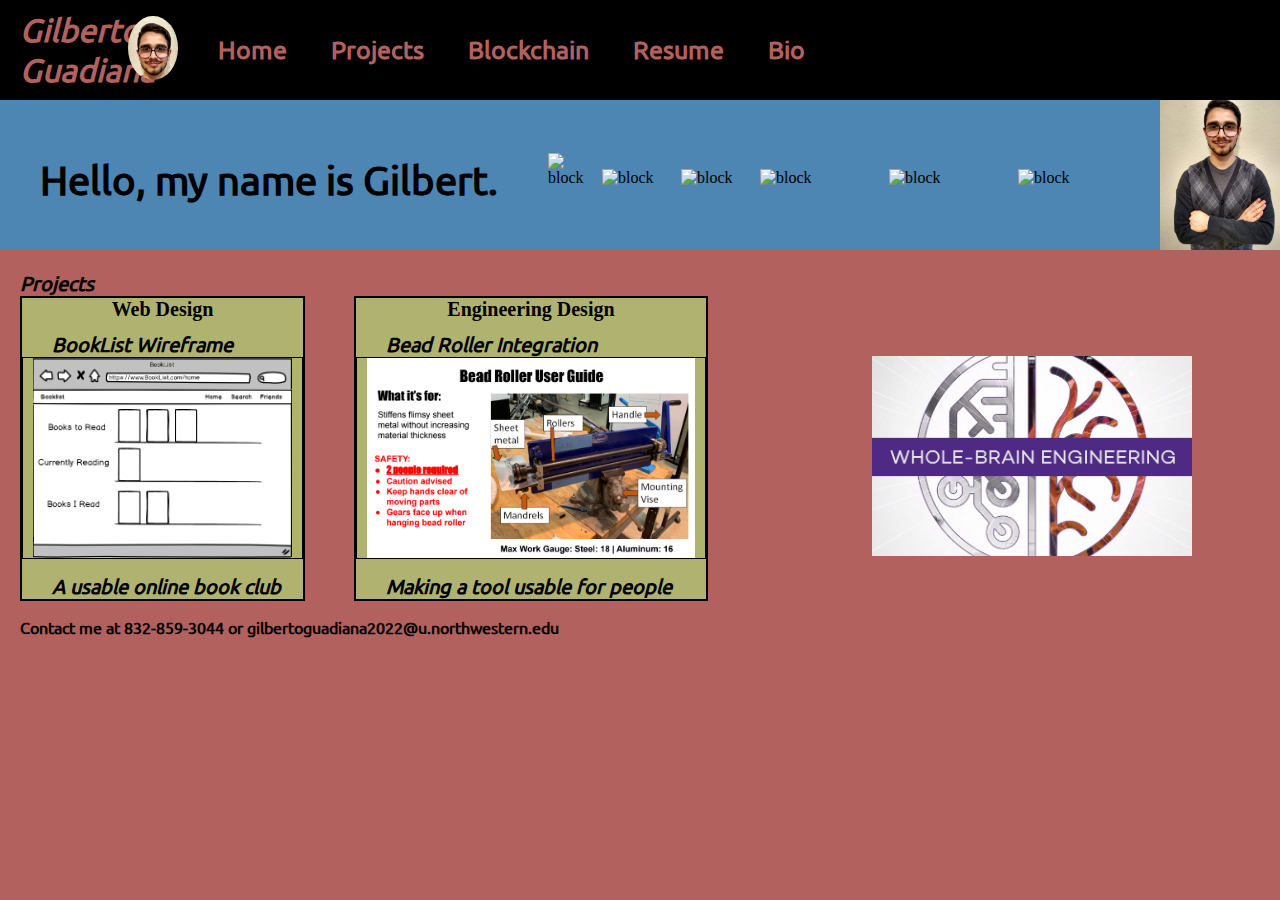
==== index.html @ e7065357 "Add files via upload" ====
<!DOCTYPE html>
<html>
  <head>
    <title>Gilberto's Portfolio</title>
    <link rel="stylesheet" href="styles1.css">
  </head>
  <body>
      <nav class="nav-bar" id="navigation">
        <script src="myscript.js"> </script>
      </nav>
      <main class="main">
        <div class="intro">
          <p>Hello, my name is Gilbert.</p>
          <div class="blocked">
            <img id="block1" src="https://cdn3.iconfinder.com/data/icons/business-intelligence-2/64/multidimensional-schema-data-warehouse-mining-cube-block-512.png" alt="block">
            <img id="block2"src="https://cdn3.iconfinder.com/data/icons/business-intelligence-2/64/multidimensional-schema-data-warehouse-mining-cube-block-512.png" alt="block">
            <img id="block2"src="https://cdn3.iconfinder.com/data/icons/business-intelligence-2/64/multidimensional-schema-data-warehouse-mining-cube-block-512.png" alt="block">
            <img id="block3"src="https://cdn3.iconfinder.com/data/icons/business-intelligence-2/64/multidimensional-schema-data-warehouse-mining-cube-block-512.png" alt="block">
            <img id="block3"src="https://cdn3.iconfinder.com/data/icons/business-intelligence-2/64/multidimensional-schema-data-warehouse-mining-cube-block-512.png" alt="block">
            <img id="block3"src="https://cdn3.iconfinder.com/data/icons/business-intelligence-2/64/multidimensional-schema-data-warehouse-mining-cube-block-512.png" alt="block">
          </div>
          <img src="images\headshot.jpg" alt="Profile Picture">
        </div>
        <div class="projects">
          <p>Projects</p>
          <div class="project-wrapper">
            <h1>Web Design</h1>
            <p>BookList Wireframe</p>
            <a href="projects.html">
            <img src="projects/wireframe.PNG" alt="Wireframe BookList Project Photo">
            </a>
            <p class="description"> A usable online book club</p>
          </div>
          <div id="beadroller" class="project-wrapper">
            <h1>Engineering Design</h1>
            <p>Bead Roller Integration</p>
            <a class="link" href="projects.html">
            <img src="projects/beadroller-poster.PNG" alt="Bead Roller Integration Poster">
            </a>
            <p class="description"> Making a tool usable for people </p>
          </div>
          <img id="whole-brain" src="images/whole-brain.jpg" alt="Engineering Philosophy">
        </div>
        <p>Contact me at 832-859-3044 or gilbertoguadiana2022@u.northwestern.edu</p>
      </main>
  </body>
</html>
---- styles1.css ----
@font-face {
  font-family: "ubuntu";
  src: url(Ubuntu/Ubuntu-Regular.ttf);
}

body {
  margin: 0;
  padding: 0;
  background-color: #B3615E;
  height: 100%;
}

main {
  margin-top: 90px;
}

/* Navigation system */
nav.nav-bar {
  position: fixed;
  left: 0;
  top: 0;
  right: 0;
  margin: 0;
  display: flex;
  background-color: black;
  padding: 10px;
  align-items: center;
}

.nav-bar a {
  text-decoration: none;
}

.nav-bar div {
  margin-left: 20px;
  width: 100%;
}

.nav-bar li {
  display: inline-block;
  color: #B3615E;
  font-family: "ubuntu";
  font-size: 25px;
  font-weight: bold;
  padding: 10px;
  margin: 10px;
}

 .nav-bar h1 {
  color: #B3615E;
  font-family: "ubuntu";
  font-style: italic;
  width: 108px;
  display: inline-block;
  margin: 0;
  margin-left: 10px;
}

  .nav-bar img {
  width: 50px;
  border-radius: 50%;
  display: inline-block;
}

/* Bio section */

div.biography {
  display: inline-block;
  vertical-align: bottom;
}

.biography h1 {
  font-family: "ubuntu";
  padding: 20px;
  margin-bottom: 0;
  padding-bottom: 0;
}

.biography li {
  font-family: "ubuntu";
  padding-left: 20px;
  margin-top: 0;
  list-style: none;
}

.bio-section img {
  width: 250px;
  padding-top: 100px;
  vertical-align: middle;
  margin-left: 30px;
  display: inline-block;
  border-radius: 30%;
}

.biography img {
  width: 120px;
  display: inline-block;
}

div.blocks{
  display: inline-block;
}

.blocks img {
  display: inline-block;
}

#block1 {
  width: 50px;
}

#block2 {
  width: 75px;
}

#block3 {
  width: 125px;
}

/* Landing page */
div.intro {
  display: flex;
  align-items: center;
  margin-bottom: 0;
  background-color: #4D85B3;
}

.intro img{
  display: inline-block;
  margin-left: auto;
  width: 120px;
  margin-bottom: 0;
}

.intro p{
  font-family: "ubuntu";
  font-size: 40px;
  font-weight:bolder;
  margin: 20px;
  display: inline-flex;
  margin-bottom: 0;
}

div.blocked {
  margin-left: 30px;
  display: inline;
  margin-bottom: 0;
}

/* Projects display */

.projects p {
  padding: 20px;
  margin: 0;
  padding-bottom: 0;
  font-family: "ubuntu";
  font-style: italic;
  font-size: 20px;
}

div.project-wrapper {
  display: inline-block;
  background-color: #B0B370;
  margin: 0px;
  margin-left: 20px;
  border: 2px solid black;
  width: auto;
}

.project-wrapper h1 {
  text-align: center;
}

.project-wrapper p {
  margin: 0;
  padding: 0;
}

.project-wrapper img {
  max-height: 200px;
  padding: 10px;
  padding-top: 0;
  padding-bottom: 0;
  border: 1px solid black;
}

#beadroller{
  margin-left: 45px;
}

.project-wrapper h1{
  font-size: 20px;
  margin: 0;
}

.project-wrapper p {
  margin: 10px;
  margin-bottom: 0;
}

#whole-brain {
  height: 200px;
  padding: 60px;
  padding-left: 160px;
  vertical-align: top;
  padding-bottom: 0;
}

/* Projects page */

.main p {
  font-family: "ubuntu";
  padding-left: 20px;
  font-weight: bolder;
}

div.info-wrapper {
  display: inline-block;
  padding-top: 20px;
}

p.DetailedDescription {
  width: 280px;
}

div.description-box {
  display: inline-block;
  vertical-align: top;
  padding-right: 5px;
}

p {
  font-family: "ubuntu";
  padding-left: 20px;
}

#brd {
  width: 350px;
}
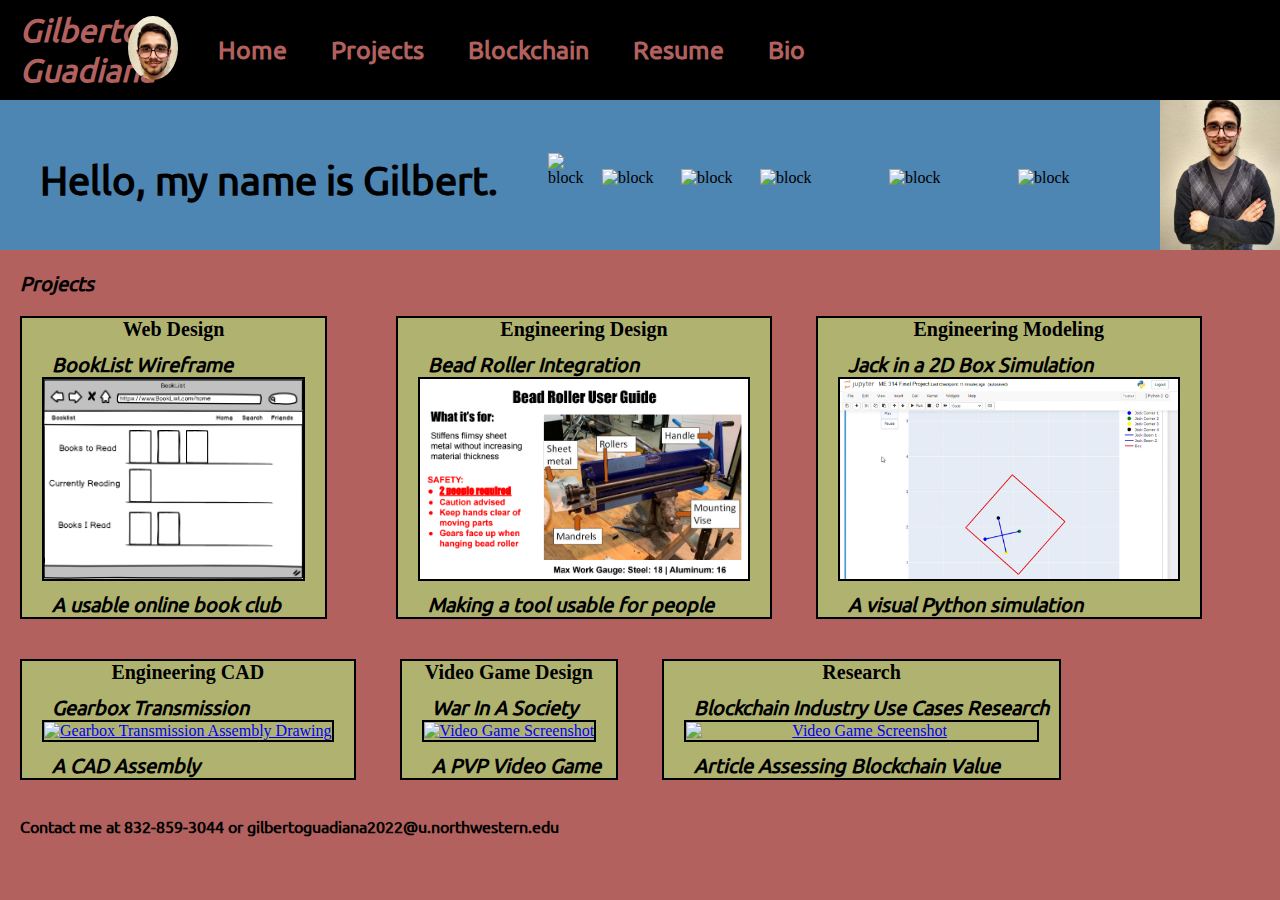
==== commit 7f0c7471: "updated portfolio projects" ====
--- a/index.html
+++ b/index.html
@@ -39,7 +39,40 @@
             </a>
             <p class="description"> Making a tool usable for people </p>
           </div>
-          <img id="whole-brain" src="images/whole-brain.jpg" alt="Engineering Philosophy">
+          <div class="project-wrapper">
+            <h1>Engineering Modeling</h1>
+            <p>Jack in a 2D Box Simulation</p>
+            <a href="projects.html">
+            <img src="projects/JackInABox2DSimulation_pic.PNG" alt="Python simulation screenshot">
+            </a>
+            <p class="description"> A visual Python simulation</p>
+          </div>
+          <div class="project-wrapper">
+            <h1>Engineering CAD</h1>
+            <p>Gearbox Transmission</p>
+            <a href="projects.html">
+            <img src="projects/GearboxTransmission.png" alt="Gearbox Transmission Assembly Drawing">
+            </a>
+            <p class="description"> A CAD Assembly</p>
+          </div>
+
+          <div class="project-wrapper">
+            <h1>Video Game Design</h1>
+            <p>War In A Society</p>
+            <a href="projects.html">
+            <img src="projects/WarInASociety_Screenshot.png" alt="Video Game Screenshot">
+            </a>
+            <p class="description"> A PVP Video Game</p>
+          </div>
+
+          <div class="project-wrapper">
+            <h1>Research</h1>
+            <p>Blockchain Industry Use Cases Research</p>
+            <a href="projects.html">
+            <img src="projects/blockchain_projectmanagement_article_screenshot.png" alt="Video Game Screenshot">
+            </a>
+            <p class="description"> Article Assessing Blockchain Value</p>
+          </div>
         </div>
         <p>Contact me at 832-859-3044 or gilbertoguadiana2022@u.northwestern.edu</p>
       </main>
--- a/styles1.css
+++ b/styles1.css
@@ -162,7 +162,7 @@
 div.project-wrapper {
   display: inline-block;
   background-color: #B0B370;
-  margin: 0px;
+  margin: 20px;
   margin-left: 20px;
   border: 2px solid black;
   width: auto;
@@ -179,10 +179,15 @@
 
 .project-wrapper img {
   max-height: 200px;
-  padding: 10px;
+  text-align: center;
+  /* margin-left: auto;
+  margin-right: auto; */
+  margin-left:20px;
+  margin-right:20px;
+  display:block;
   padding-top: 0;
   padding-bottom: 0;
-  border: 1px solid black;
+  border: 2px solid black;
 }
 
 #beadroller{
@@ -228,6 +233,7 @@
   display: inline-block;
   vertical-align: top;
   padding-right: 5px;
+  margin-bottom: 10px;
 }
 
 p {
@@ -238,3 +244,7 @@
 #brd {
   width: 350px;
 }
+
+video{
+  padding: 10px;
+}
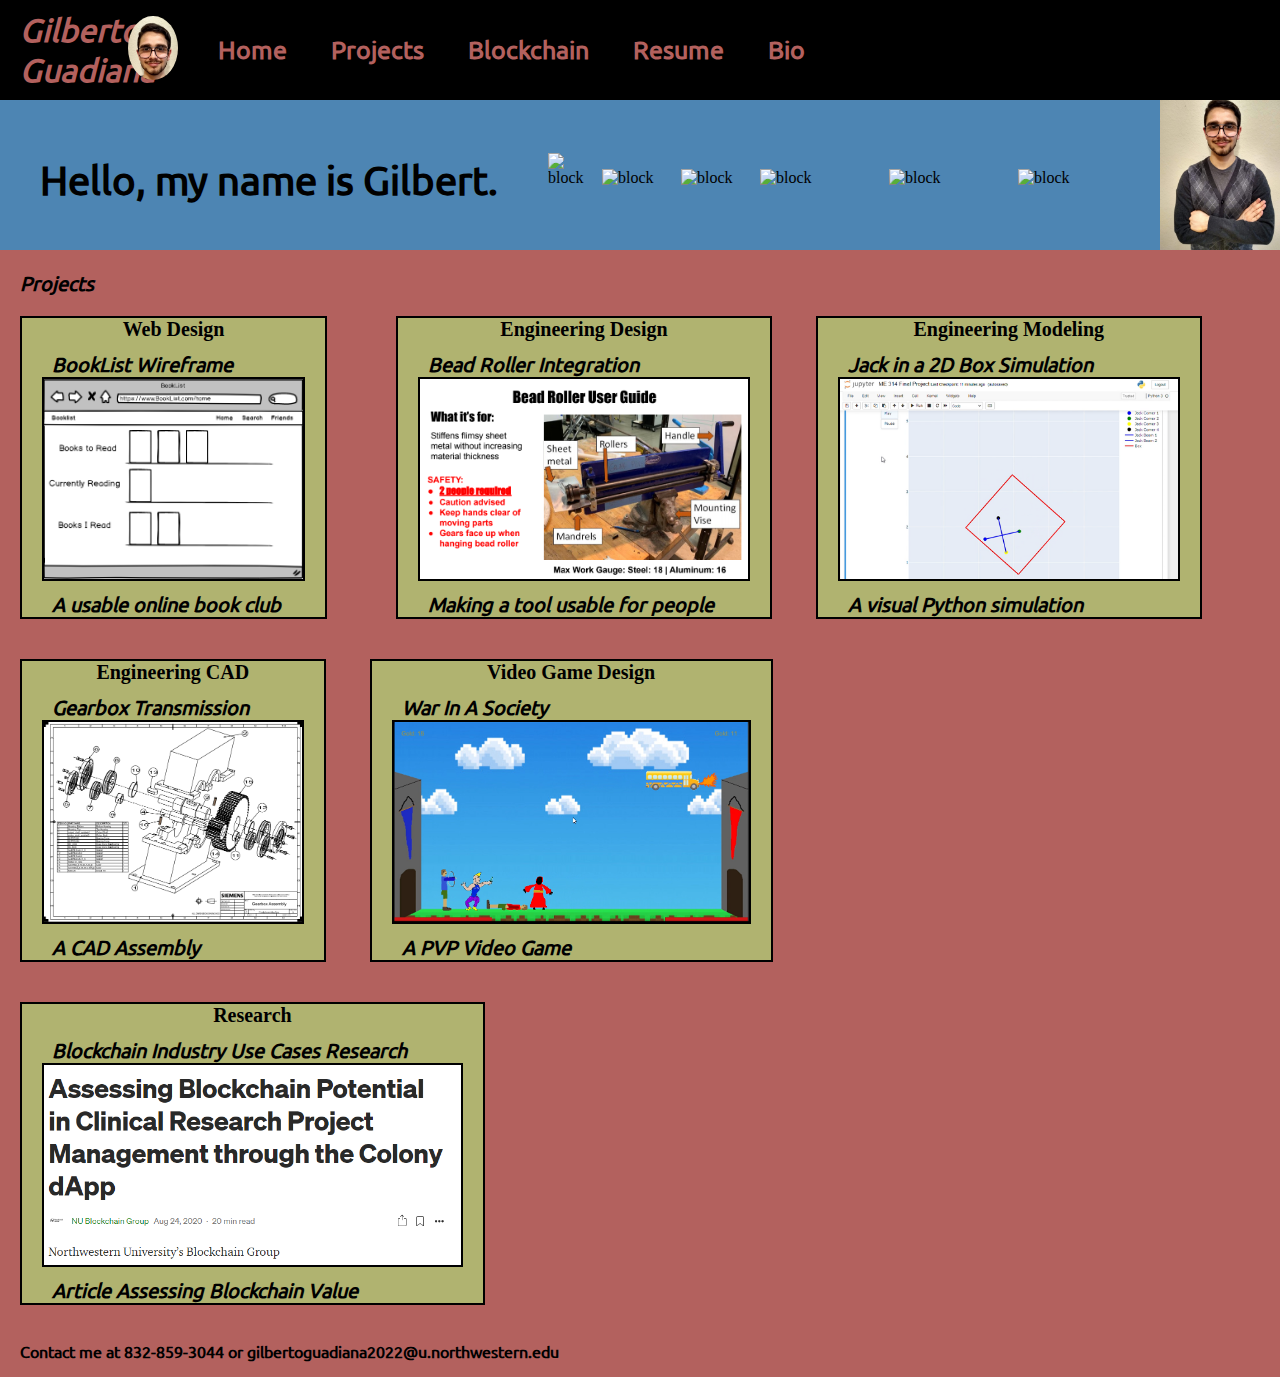
==== commit aff350ed: "updated extension names and resume" ====
--- a/index.html
+++ b/index.html
@@ -31,6 +31,7 @@
             </a>
             <p class="description"> A usable online book club</p>
           </div>
+
           <div id="beadroller" class="project-wrapper">
             <h1>Engineering Design</h1>
             <p>Bead Roller Integration</p>
@@ -39,6 +40,7 @@
             </a>
             <p class="description"> Making a tool usable for people </p>
           </div>
+
           <div class="project-wrapper">
             <h1>Engineering Modeling</h1>
             <p>Jack in a 2D Box Simulation</p>
@@ -47,11 +49,12 @@
             </a>
             <p class="description"> A visual Python simulation</p>
           </div>
+
           <div class="project-wrapper">
             <h1>Engineering CAD</h1>
             <p>Gearbox Transmission</p>
             <a href="projects.html">
-            <img src="projects/GearboxTransmission.png" alt="Gearbox Transmission Assembly Drawing">
+            <img src="projects/GearboxTransmission.PNG" alt="Gearbox Transmission Assembly Drawing">
             </a>
             <p class="description"> A CAD Assembly</p>
           </div>
@@ -60,7 +63,7 @@
             <h1>Video Game Design</h1>
             <p>War In A Society</p>
             <a href="projects.html">
-            <img src="projects/WarInASociety_Screenshot.png" alt="Video Game Screenshot">
+            <img src="projects/WarInASociety_Screenshot.PNG" alt="Video Game Screenshot">
             </a>
             <p class="description"> A PVP Video Game</p>
           </div>
@@ -69,7 +72,7 @@
             <h1>Research</h1>
             <p>Blockchain Industry Use Cases Research</p>
             <a href="projects.html">
-            <img src="projects/blockchain_projectmanagement_article_screenshot.png" alt="Video Game Screenshot">
+            <img src="projects/blockchain_projectmanagement_article_screenshot.PNG" alt="Research Article Screenshot">
             </a>
             <p class="description"> Article Assessing Blockchain Value</p>
           </div>
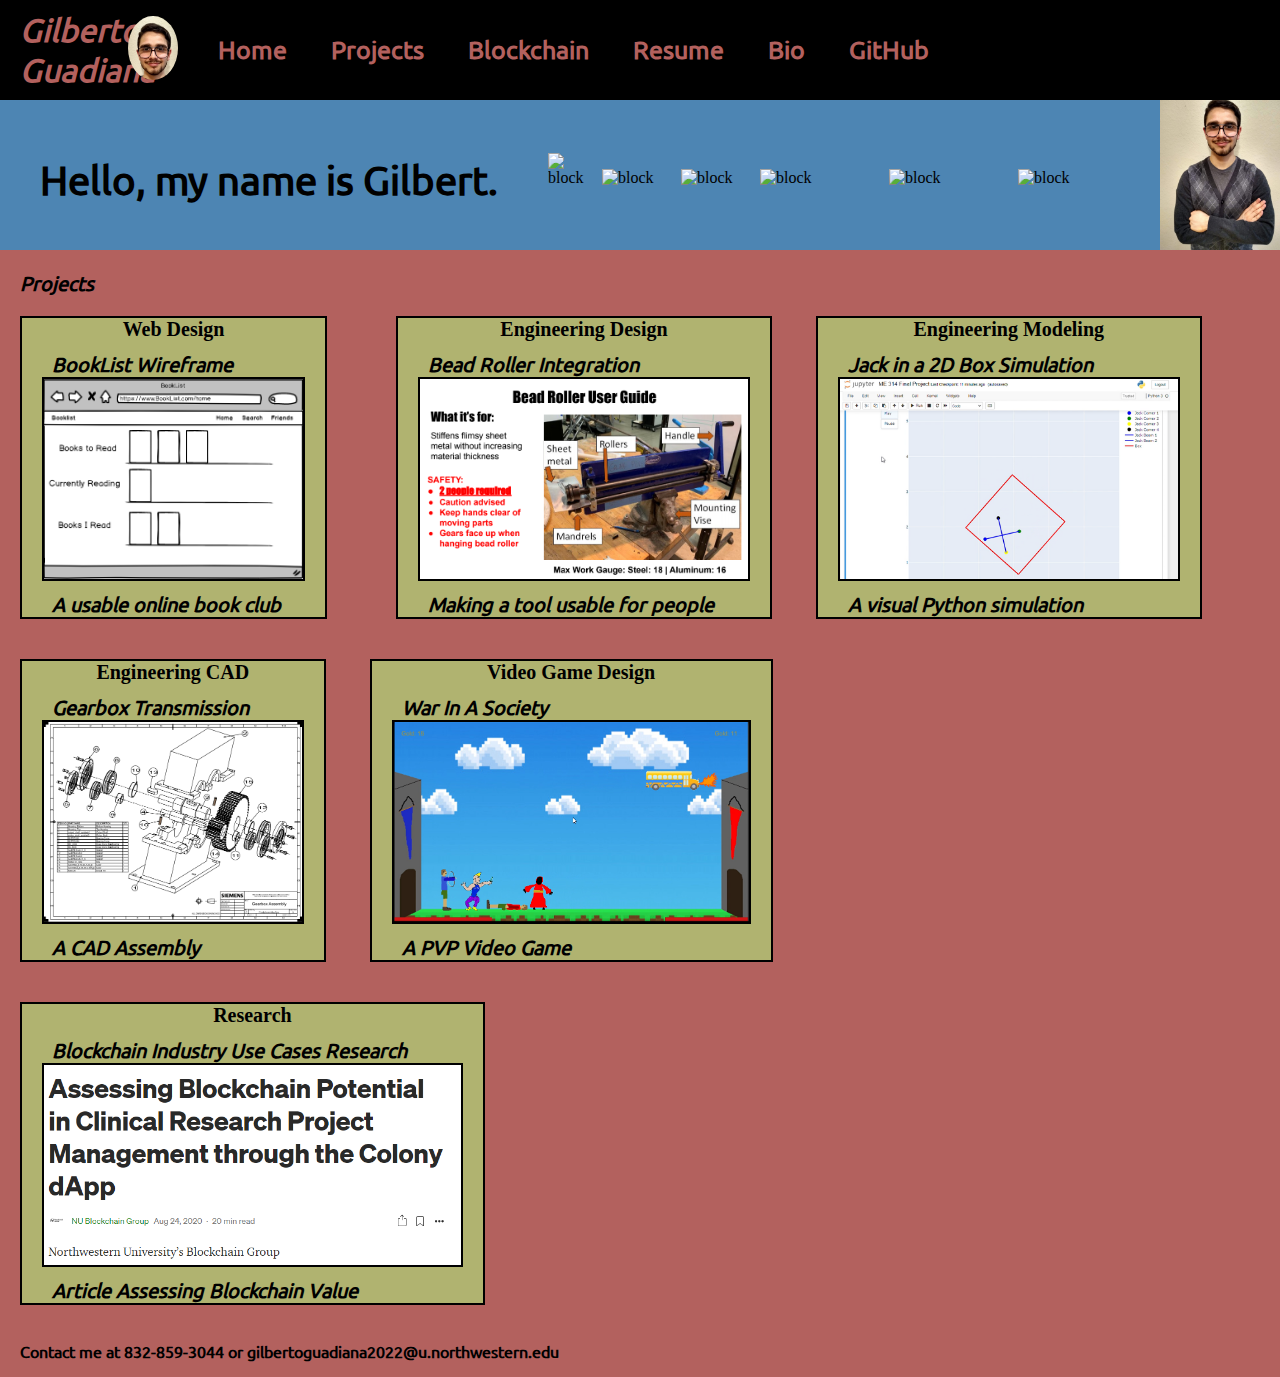
==== commit 5e8b81e5: "Refactored script and updated blockchain website" ====
--- a/index.html
+++ b/index.html
@@ -6,7 +6,7 @@
   </head>
   <body>
       <nav class="nav-bar" id="navigation">
-        <script src="myscript.js"> </script>
+        <script src="navigation.js"> </script>
       </nav>
       <main class="main">
         <div class="intro">
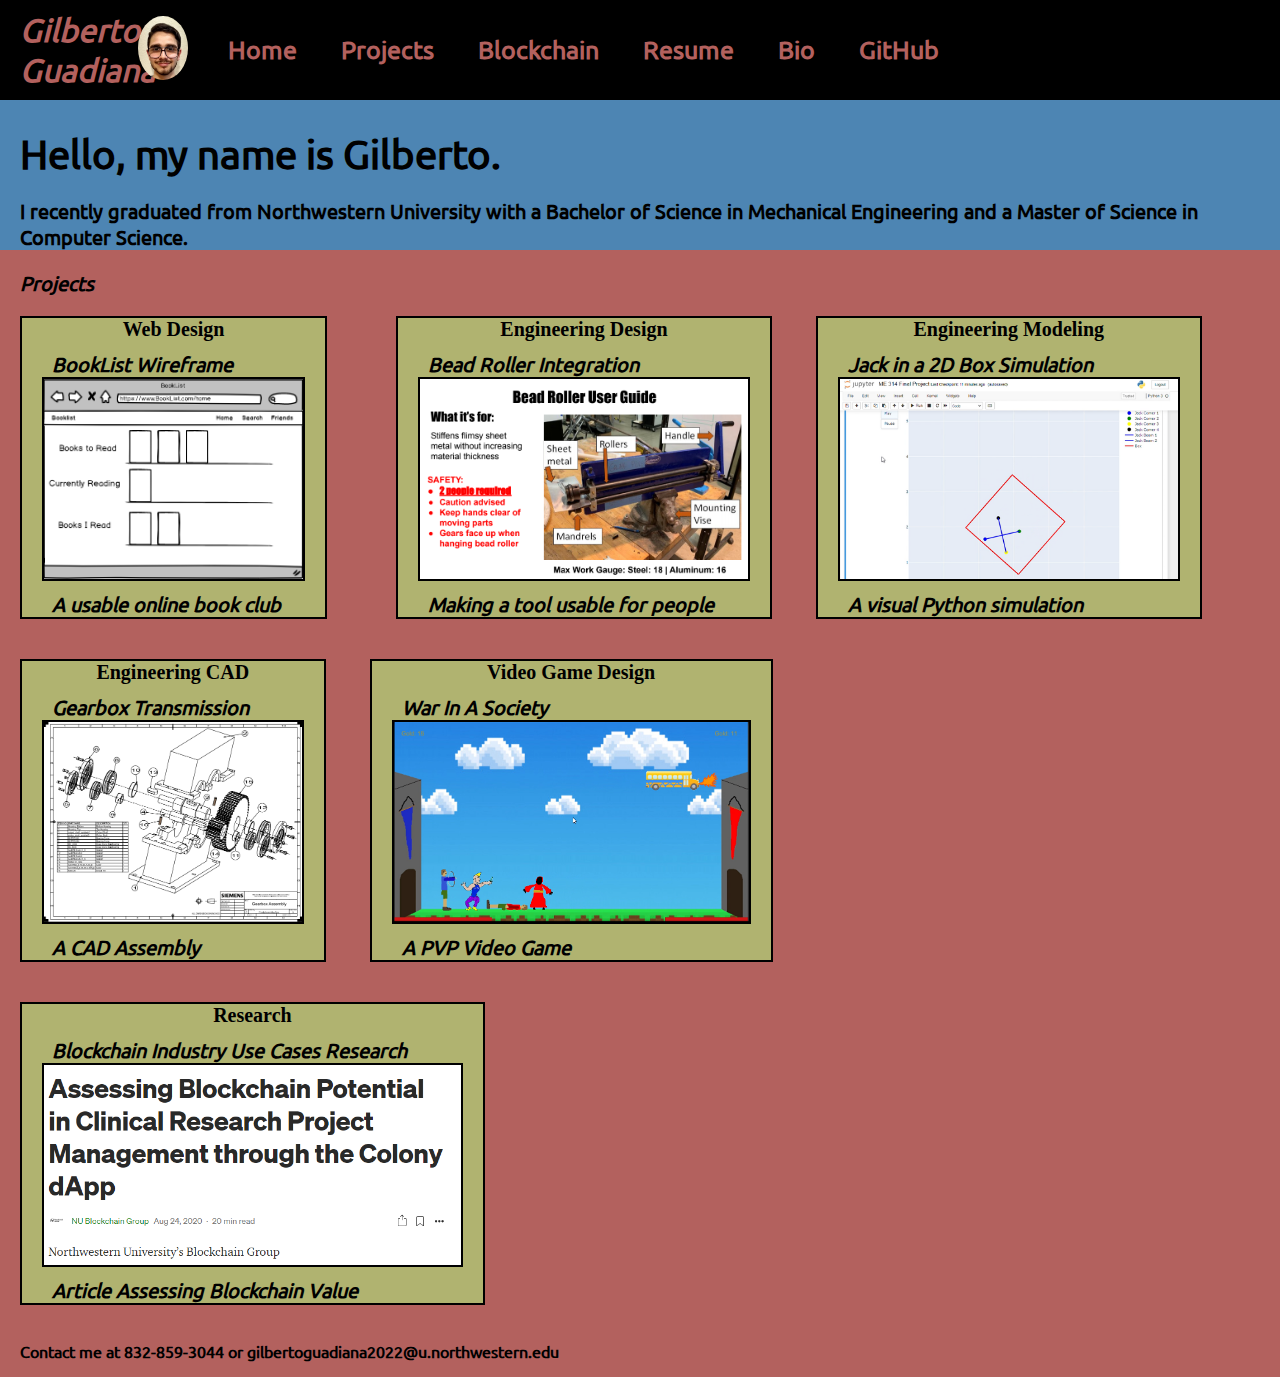
==== commit f11666b3: "Updated intro section text" ====
--- a/index.html
+++ b/index.html
@@ -10,16 +10,11 @@
       </nav>
       <main class="main">
         <div class="intro">
-          <p>Hello, my name is Gilbert.</p>
-          <div class="blocked">
-            <img id="block1" src="https://cdn3.iconfinder.com/data/icons/business-intelligence-2/64/multidimensional-schema-data-warehouse-mining-cube-block-512.png" alt="block">
-            <img id="block2"src="https://cdn3.iconfinder.com/data/icons/business-intelligence-2/64/multidimensional-schema-data-warehouse-mining-cube-block-512.png" alt="block">
-            <img id="block2"src="https://cdn3.iconfinder.com/data/icons/business-intelligence-2/64/multidimensional-schema-data-warehouse-mining-cube-block-512.png" alt="block">
-            <img id="block3"src="https://cdn3.iconfinder.com/data/icons/business-intelligence-2/64/multidimensional-schema-data-warehouse-mining-cube-block-512.png" alt="block">
-            <img id="block3"src="https://cdn3.iconfinder.com/data/icons/business-intelligence-2/64/multidimensional-schema-data-warehouse-mining-cube-block-512.png" alt="block">
-            <img id="block3"src="https://cdn3.iconfinder.com/data/icons/business-intelligence-2/64/multidimensional-schema-data-warehouse-mining-cube-block-512.png" alt="block">
-          </div>
-          <img src="images\headshot.jpg" alt="Profile Picture">
+          <p>Hello, my name is Gilberto.</p>
+          <!-- <img src="images\headshot.jpg" alt="Profile Picture"> -->
+        </div>
+        <div class="intro">
+          <h1>I recently graduated from Northwestern University with a Bachelor of Science in Mechanical Engineering and a Master of Science in Computer Science. </h1>
         </div>
         <div class="projects">
           <p>Projects</p>
--- a/styles1.css
+++ b/styles1.css
@@ -63,6 +63,10 @@
   display: inline-block;
 }
 
+#navIcon {
+  margin-left: 10px;
+}
+
 /* Bio section */
 
 div.biography {
@@ -126,25 +130,21 @@
   background-color: #4D85B3;
 }
 
-.intro img{
-  display: inline-block;
-  margin-left: auto;
-  width: 120px;
-  margin-bottom: 0;
-}
-
 .intro p{
   font-family: "ubuntu";
   font-size: 40px;
+  font-weight:bolder;
+  /* margin: 20px; */
+  display: inline-flex;
+  margin-bottom: 0;
+}
+
+.intro h1{
+  font-family: "ubuntu";
+  font-size: 20px;
   font-weight:bolder;
   margin: 20px;
   display: inline-flex;
-  margin-bottom: 0;
-}
-
-div.blocked {
-  margin-left: 30px;
-  display: inline;
   margin-bottom: 0;
 }
 
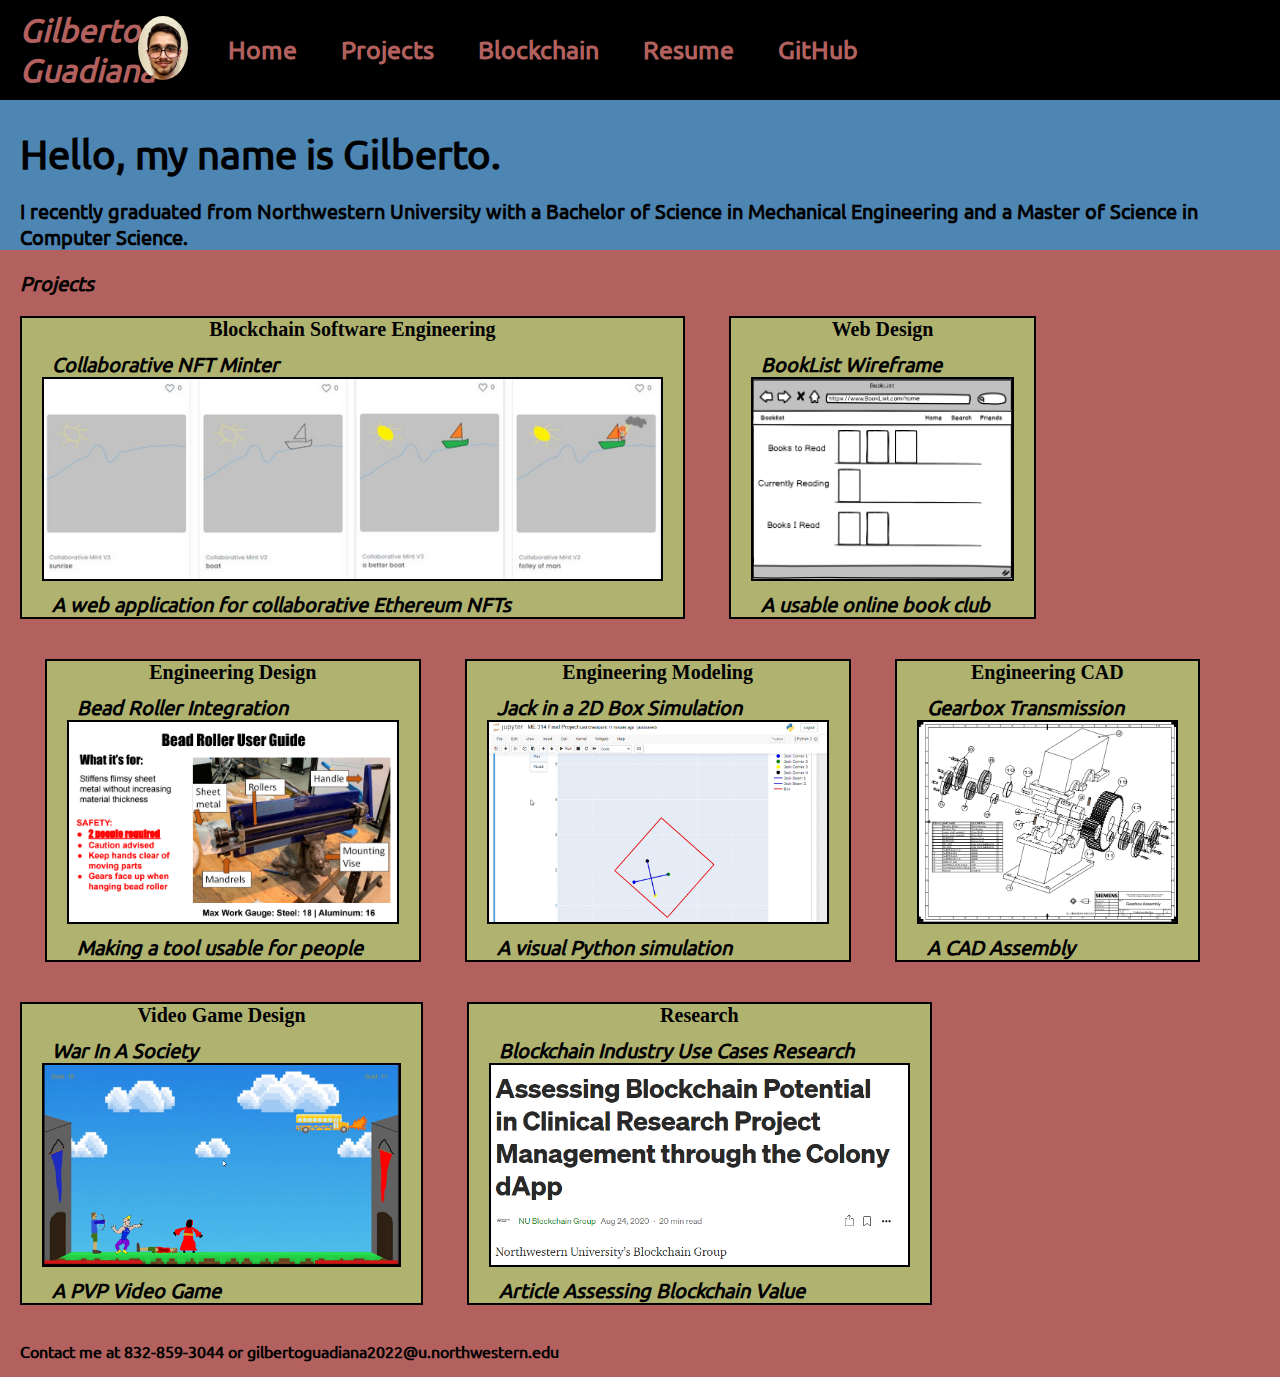
==== commit 57d1b659: "Added cominter project and updated description display" ====
--- a/index.html
+++ b/index.html
@@ -18,6 +18,14 @@
         </div>
         <div class="projects">
           <p>Projects</p>
+          <div class="project-wrapper">
+            <h1>Blockchain Software Engineering</h1>
+            <p>Collaborative NFT Minter</p>
+            <a href="projects.html">
+            <img src="projects/cominter.PNG" alt="Collaborative NFT Ethereum Minter Project Photo">
+            </a>
+            <p class="description"> A web application for collaborative Ethereum NFTs</p>
+          </div>
           <div class="project-wrapper">
             <h1>Web Design</h1>
             <p>BookList Wireframe</p>
--- a/styles1.css
+++ b/styles1.css
@@ -226,7 +226,7 @@
 }
 
 p.DetailedDescription {
-  width: 280px;
+  width: 350px;
 }
 
 div.description-box {
@@ -242,7 +242,7 @@
 }
 
 #brd {
-  width: 350px;
+  /* width: 350px; */
 }
 
 video{
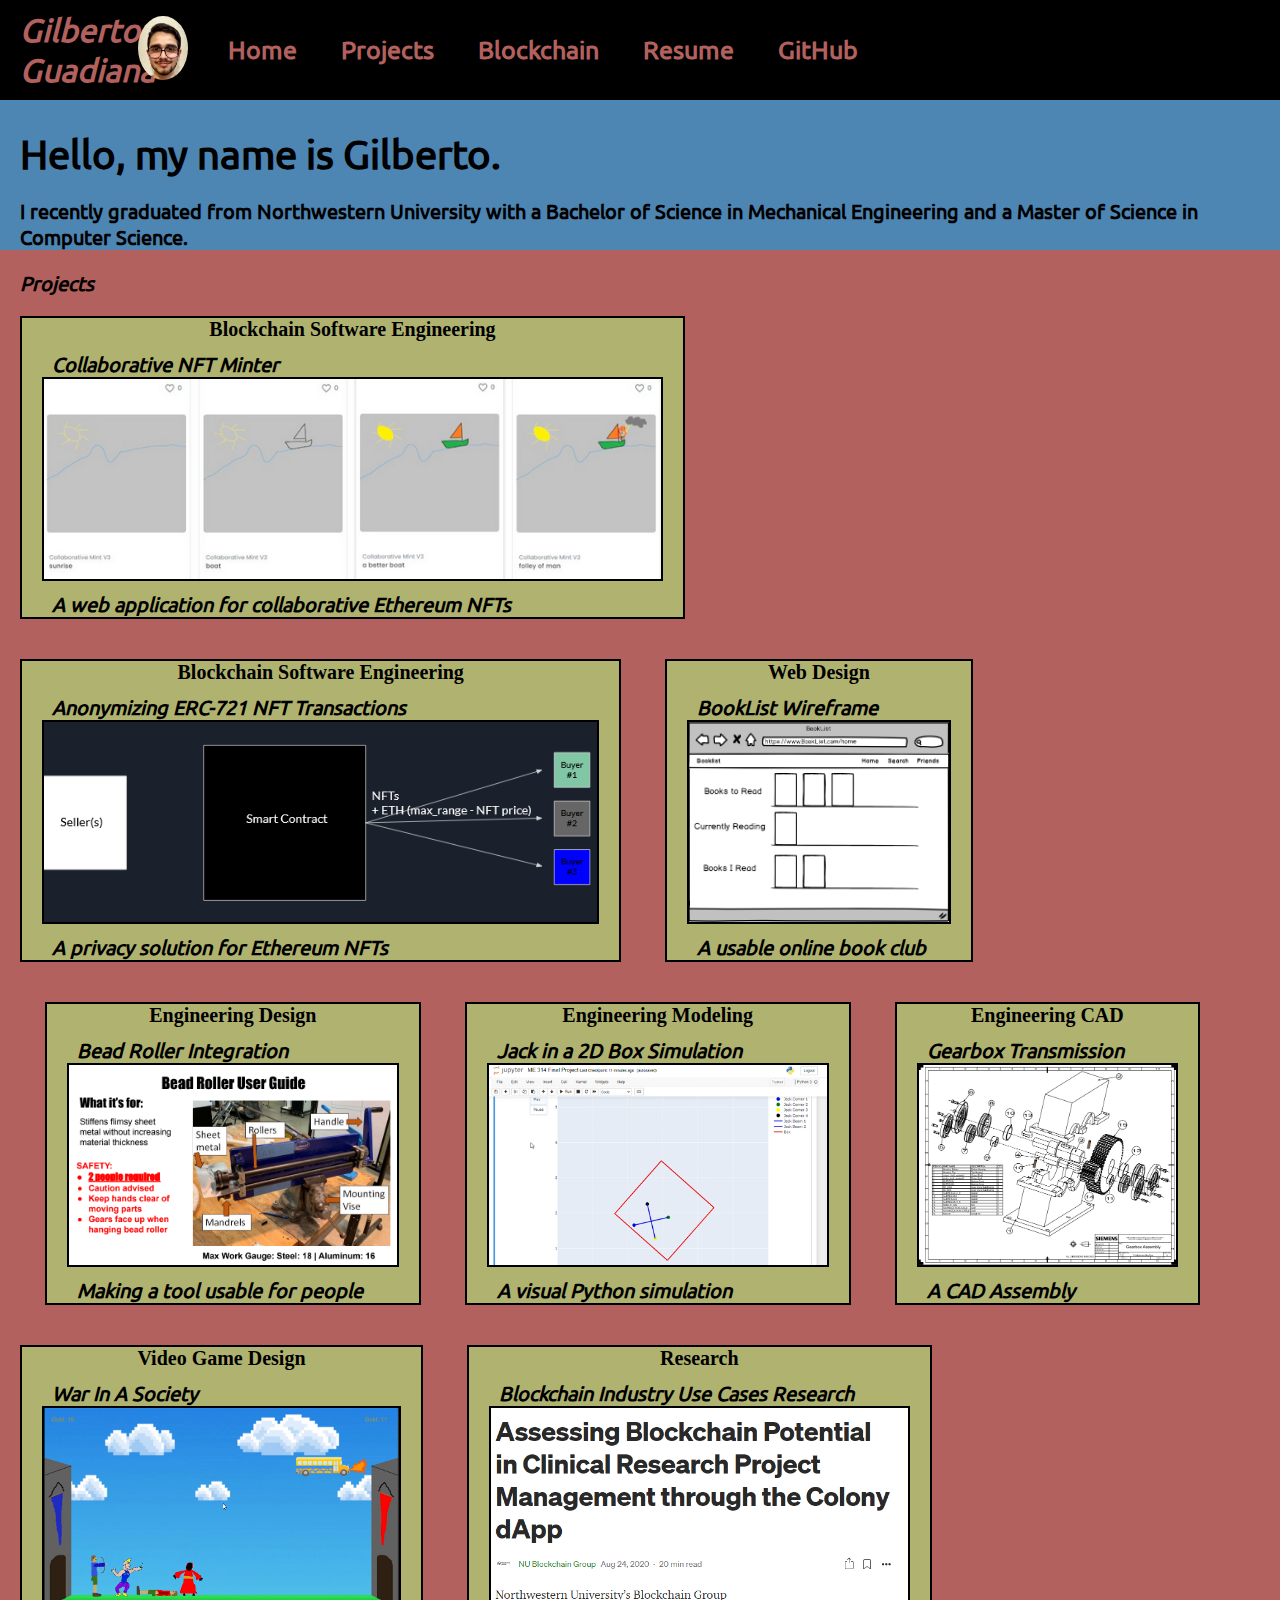
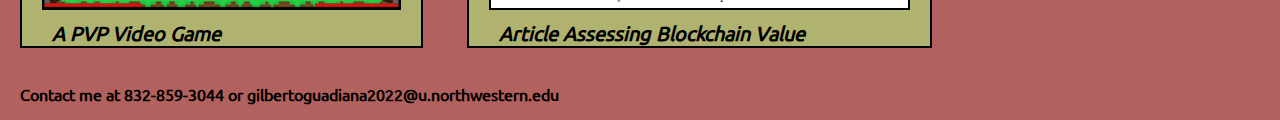
==== commit 9402adff: "Added NFT privacy project" ====
--- a/index.html
+++ b/index.html
@@ -25,6 +25,14 @@
             <img src="projects/cominter.PNG" alt="Collaborative NFT Ethereum Minter Project Photo">
             </a>
             <p class="description"> A web application for collaborative Ethereum NFTs</p>
+          </div>
+          <div class="project-wrapper">
+            <h1>Blockchain Software Engineering</h1>
+            <p>Anonymizing ERC-721 NFT Transactions</p>
+            <a href="projects.html">
+            <img src="projects/nftMixerDesign.PNG" alt="Collaborative NFT Ethereum Minter Project Photo">
+            </a>
+            <p class="description"> A privacy solution for Ethereum NFTs</p>
           </div>
           <div class="project-wrapper">
             <h1>Web Design</h1>
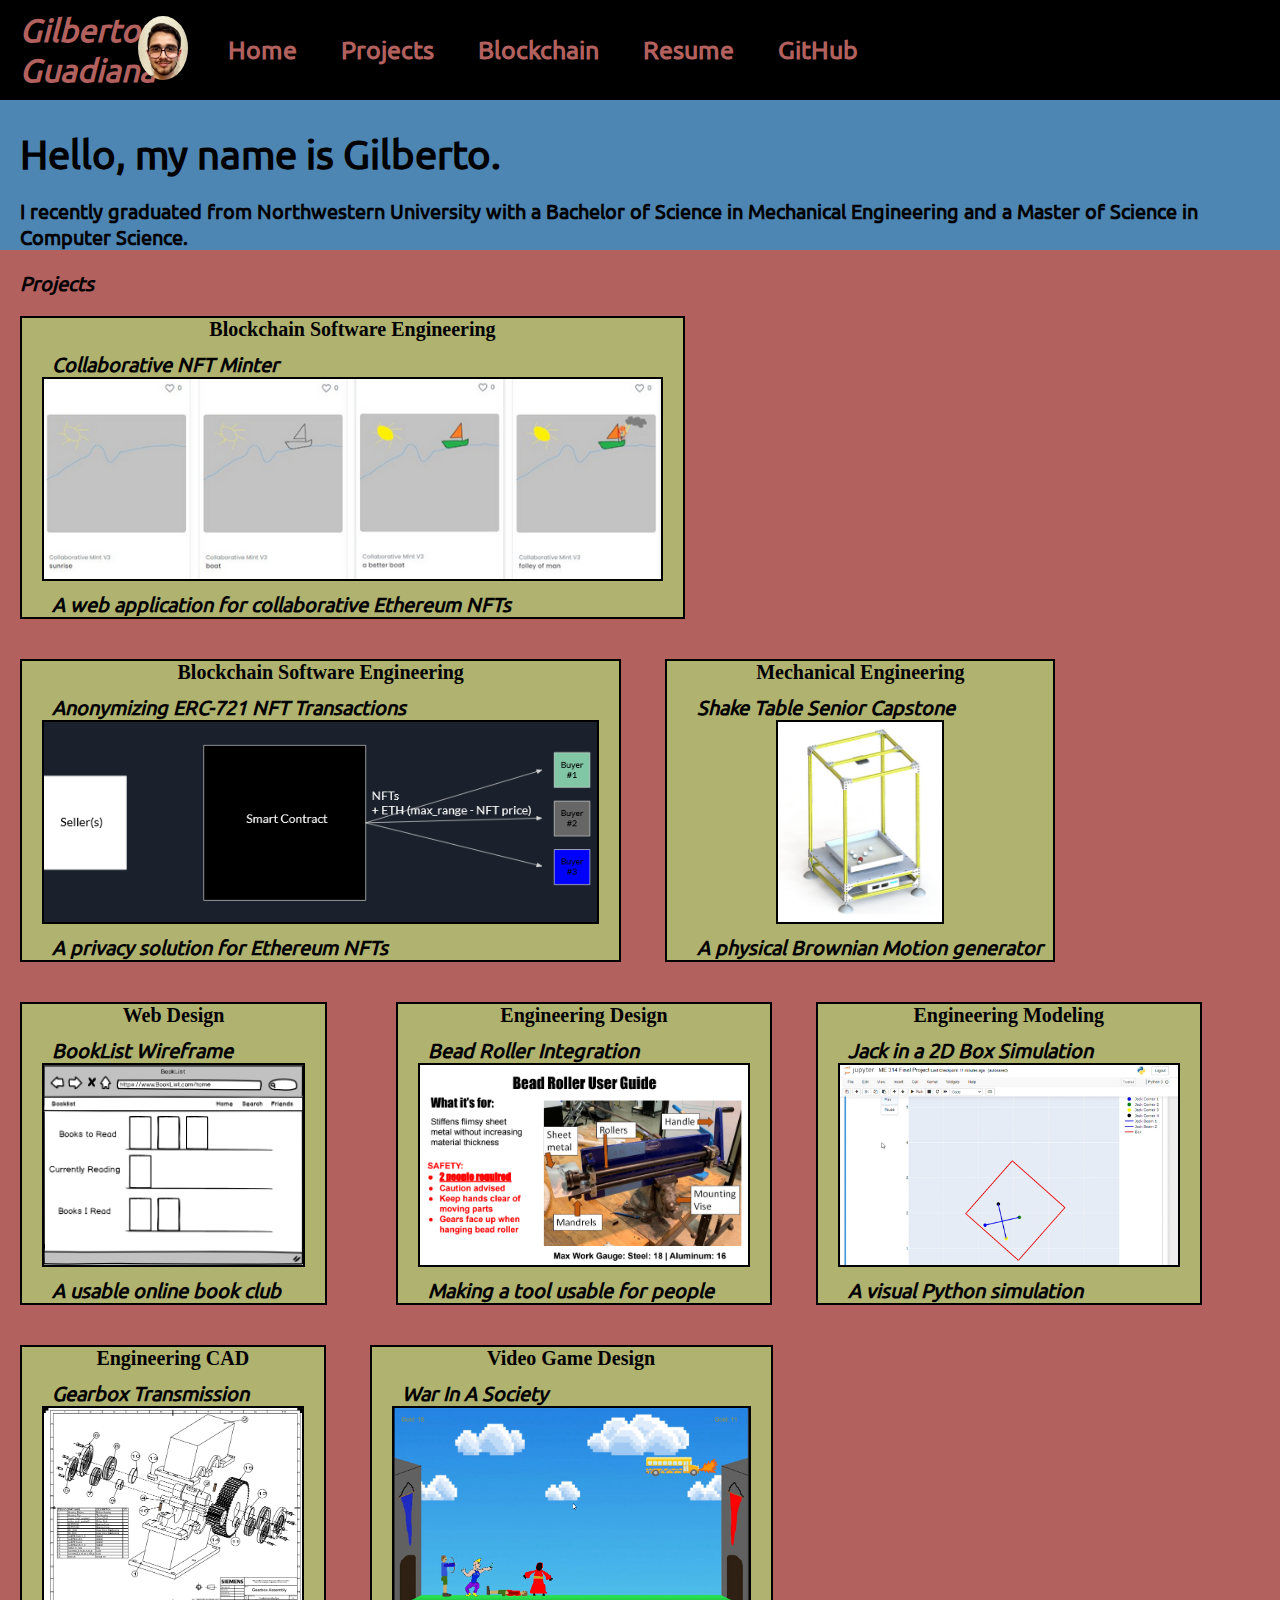
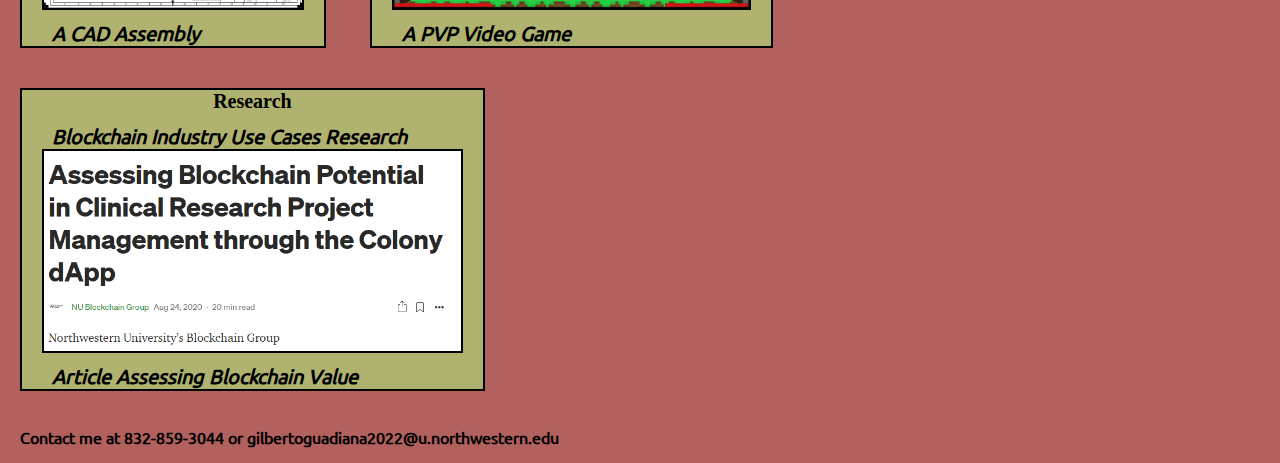
==== commit 25b952d5: "Fixed alt text for NFT privacy project and added Shake Table project" ====
--- a/index.html
+++ b/index.html
@@ -30,9 +30,17 @@
             <h1>Blockchain Software Engineering</h1>
             <p>Anonymizing ERC-721 NFT Transactions</p>
             <a href="projects.html">
-            <img src="projects/nftMixerDesign.PNG" alt="Collaborative NFT Ethereum Minter Project Photo">
+            <img src="projects/nftMixerDesign.PNG" alt="Anonymizing Ethereum NFTs Project Photo">
             </a>
             <p class="description"> A privacy solution for Ethereum NFTs</p>
+          </div>
+          <div class="project-wrapper">
+            <h1>Mechanical Engineering</h1>
+            <p>Shake Table Senior Capstone</p>
+            <a href="projects.html">
+            <img id="shakeTable" src="projects/shakeTableProductPhoto.PNG" alt="Shake Table Project Photo">
+            </a>
+            <p class="description"> A physical Brownian Motion generator</p>
           </div>
           <div class="project-wrapper">
             <h1>Web Design</h1>
--- a/styles1.css
+++ b/styles1.css
@@ -194,6 +194,12 @@
   margin-left: 45px;
 }
 
+#shakeTable{
+  display: block;
+  margin-left: auto;
+  margin-right: auto;
+}
+
 .project-wrapper h1{
   font-size: 20px;
   margin: 0;
